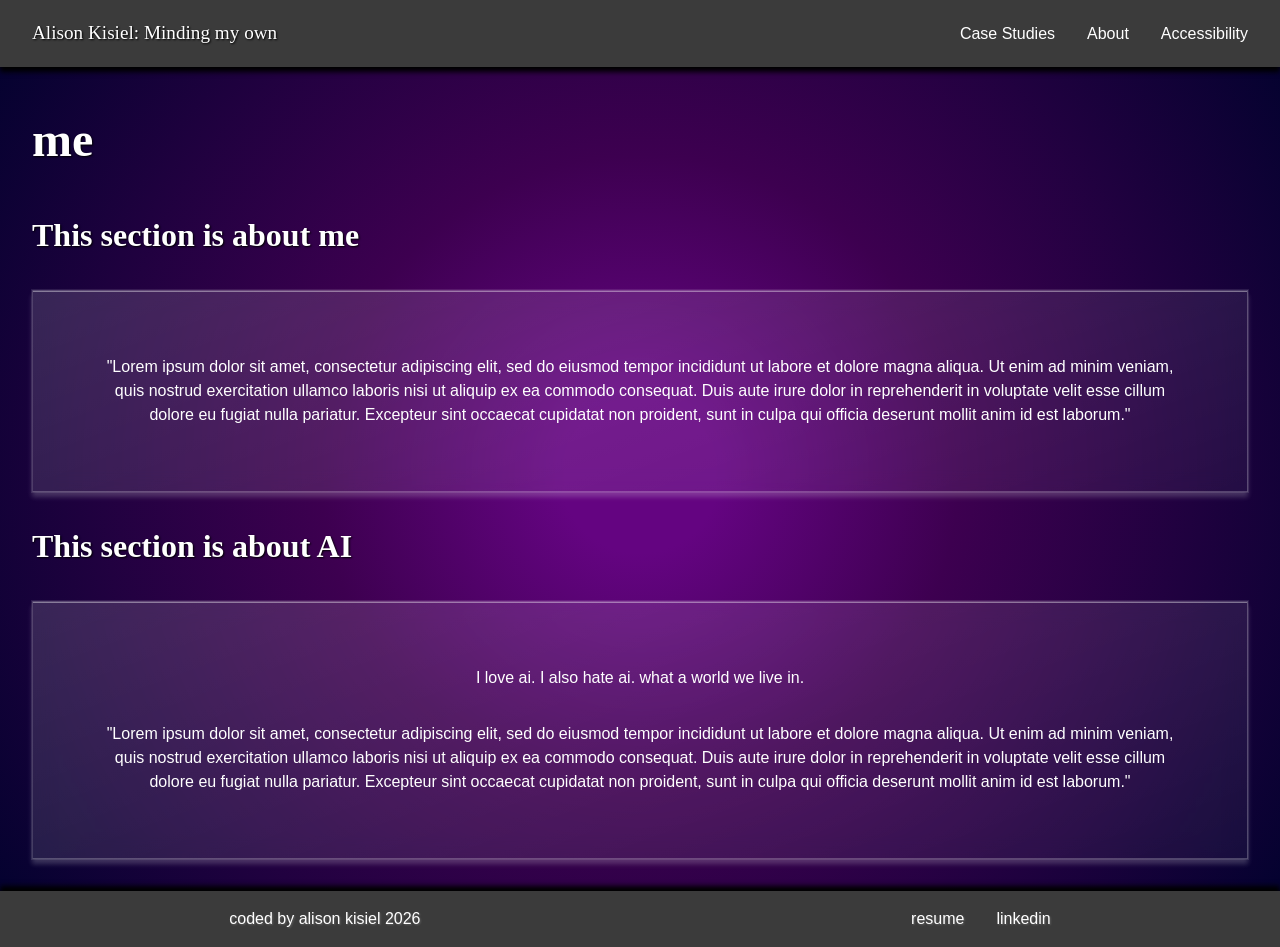
==== about.html @ dcfaf86c "sat 4/18/26 7:33 pm" ====
<!DOCTYPE html>
<html lang="en">
<head>
    <meta charset="UTF-8">
    <meta name="viewport" content="width=device-width, initial-scale=1.0">
    <link rel="stylesheet" href = "css/reset.css"/>
    <link rel="stylesheet" href="css/style.css"/>
    <link rel="stylesheet" href="css/large-style.css"/>    
    <title>About Page</title>
</head>
<body>
    <header>
        <a href="#main-content" tabindex="1" id="skip-to-content">Skip to main content</a>
        <div id="sticky-header">
            <!-- icon for top left of page -->
             <nav>
                <div id="home-button-wrapper">
                    <a href="index.html" id="home-button">Alison Kisiel: Minding my own</a>
                </div>
                <div>
                    <a href="case-studies.html">Case Studies</a>
                    <a href="about.html">About</a>
                    <a href="accessibility.html">Accessibility</a>
                </div>
             </nav>
        </div>
    </header>

    <main id="main-content">
        <h1>me</h1>
        <section id="about-intro-blurb" class="main-section" aria-labelledby="about-intro-blurb-header">
            <h2 id="about-intro-blurb-header">This section is about me</h2>
            <div class="section-sans-header glassy-block">
                <p>"Lorem ipsum dolor sit amet, consectetur adipiscing elit, sed do eiusmod tempor incididunt ut labore et dolore magna aliqua. Ut enim ad minim veniam, quis nostrud exercitation ullamco laboris nisi ut aliquip ex ea commodo consequat. Duis aute irure dolor in reprehenderit in voluptate velit esse cillum dolore eu fugiat nulla pariatur. Excepteur sint occaecat cupidatat non proident, sunt in culpa qui officia deserunt mollit anim id est laborum."</p>                
            </div>
        </section>

        <section id="about-ai-blurb" class="main-section" aria-labelledby="about-ai-blurb-header">
            <h2 id="about-ai-blurb-header">This section is about AI</h2>
            <div class="section-sans-header glassy-block">
                <p>I love ai. I also hate ai. what a world we live in.</p>
                <p>"Lorem ipsum dolor sit amet, consectetur adipiscing elit, sed do eiusmod tempor incididunt ut labore et dolore magna aliqua. Ut enim ad minim veniam, quis nostrud exercitation ullamco laboris nisi ut aliquip ex ea commodo consequat. Duis aute irure dolor in reprehenderit in voluptate velit esse cillum dolore eu fugiat nulla pariatur. Excepteur sint occaecat cupidatat non proident, sunt in culpa qui officia deserunt mollit anim id est laborum."</p>                
            </div>
        </section>
    </main>
    <footer>
        <p>coded by alison kisiel 2026</p>
        <div id="contact">
            <a href="documents/Alison_Kisiel_Product_Design_Resume.pdf" target="_blank">resume</a>
            <a href="https://www.linkedin.com/in/alison-kisiel-950259298/" target="_blank">linkedin</a>
        </div>
    </footer>
</body>
</html>
---- css/style.css ----
/* ~~~~~~~~~~~~~~~~~~~~~~~STYLING DEFAULTS~~~~~~~~~~~~~~~~~~~~~~~~~~~~ */
* {
    box-sizing: border-box;
}
:root {
    --page-margin: 2em;
    --format-gap: 2em;
    --page-purple: #3d0050;
    --page-blue: #00022d;
    --page-gray: #3b3b3b;
    --card-color: linear-gradient(160deg, rgba(255, 255, 255, 0.15) 0%, rgba(255,255,255, 0.05) 100%);
    --card-border: rgba(255, 255, 255, 0.2);
    --text-color: white;
    --text-shadow-color: black;
    --box-shadow-color: var(--card-border);
;
}

/* text and cross-section styling */
p, li, nav a, footer a, h3 {
    font-family: 'Segoe UI', Tahoma, Geneva, Verdana, sans-serif, sans-serif;
}
h1, h2 {
    font-family: Georgia, 'Times New Roman', Times, serif;
    text-shadow: 1px 1px 2px var(--text-shadow-color);

}
#home-button {
    font-family: Georgia, 'Times New Roman', Times, serif;
    font-size: 1.2em;
    text-shadow: 1px 1px 2px var(--text-shadow-color);
}
footer > * {
    text-shadow: 1px 1px 2px var(--box-shadow-color);
}
h1 {
    display: block;
    font-size: 3em;
    font-weight: bold;
    line-height: 1.2em;
    margin-top: 0.25em;
    margin-bottom: 0.25em;
    color: var(--text-color);
 }
 h2 {
    display: block;
    line-height: 1.75em;
    font-weight: bold;
    font-size: 2em;
    margin-top: 0.83em;
    margin-bottom: 0.83em;
    color: var(--text-color);

 }
 h3 {
    display: block;
    /* font-weight: bold; */
    /* font-size: 1.35em; */
    font-size: 1.75em;
    margin-top: 1em;
    margin-bottom: 1em;
    color: var(--text-color);

 }
p, nav a{
    display: block;
    line-height: 1.5em;
    margin-top: 1em;
    margin-bottom: 1em;
    color: var(--text-color);

}
ul {
    list-style: none;
    padding-left: 0;
}
li {
    position: relative;
    padding-left: 1.5em;

    display: block;
    line-height: 1.5em;
    margin-top: 0.5em;
    margin-bottom: 0.5em;
    color: var(--text-color);
}
li:before {
    content: "+";
    position: absolute;
    left: 0;



}


body {
    background: radial-gradient(circle at center, #640481 10%, var(--page-purple) 40%, var(--page-blue));
}

/* styling links */
a {
    color: var(--text-color);
    text-decoration: none;
}
a:hover {
    color: black;
}

#skip-to-content {
    display: block;
    position: absolute;
    top: -100px;
    text-align: center;
    background-color: white;
    color: black; 
    padding: 1em;  
    z-index: 100;

    transition-property: top;
    transition-duration: 0.2s;
}
#skip-to-content:focus {
    top:10px;
    left: 10px;
    border: 3px dashed red;

}


/* styling the main content */
main {
    margin: var(--page-margin);
    display: grid;
}

/* styling the hi im alison block */
#spacing-wrapper {
    display: flex;
    justify-content: center;
    align-content: center;
    
}

#name-header {
    aspect-ratio: 1;
    display: grid;
    align-content: center;
    justify-content: center;
    text-align: center;
    width: 50%;

}
#name-header p {
    font-size: 1em;

}



/* styling the cards to be glossy*/
.glassy-block {
    background: var(--card-color);
    border: 1px solid var(--card-border);
    backdrop-filter: blur(10px);

    box-shadow: 0 5px 5px var(--box-shadow-color),
    inset 0 1px 0 rgba(255, 255, 255, 0.4),
    0 0 0 1px rgba(255, 255, 255, 0.1);
}
.section-sans-header {
    padding: 3em 4em;
}

/* styling the cards inside the cards to be even glassier */
.explore-button {
    background-color:linear-gradient(
    160deg,
    rgba(255, 255, 255, 0.4) 0%, 
    rgba(255, 255, 255, 0.1) 100%
    );

    border: 1px solid var(--card-border);
    backdrop-filter: blur(15px);

    box-shadow: 0 5px 5px var(--box-shadow-color),
    inset 0 1px 0 rgba(255, 255, 255, 0.4),
    0 0 0 1px rgba(255, 255, 255, 0.1);
}

/*~~~~~~~~~~~~~~~~~~~~~~~~~STYLING MAIN PAGE~~~~~~~~~~~~~~~~~~~~ */
#main-page-h1 {
    font-size: 5em;
}



#my-work {
    display: grid;
}
#case-study-card-wrapper {
    display: grid;
    gap: 1em;
}

.case-study-card {
    display: grid;
    padding: 1.5em;
    justify-content: stretch;
    gap: 0.5em;
}

#case-study-card-text {
    /* padding: 0.75em 1em; */
    text-align: center;
    /* justify-self: center; */
}



/* making the image BIG */
.case-study-card img {
    display: block;
    width: 100%;
    height: auto;
}

.explore-button {
    padding: 0.75em 1em;
}

/* fix the h3 top margin for spacing */
.case-study-card > *{
    text-align: left;
}
/*                                     */

/*                          */

/* styling accesssibility card without header and the top blurb*/
.section-sans-header {
    display: grid;
    justify-items: center;
}
.section-sans-header p {    
    text-align: center;
}   



/* styling the footer */
footer {
    display: flex;
    justify-content: space-around;
    margin: var(--page-margin);
    gap: var(--format-gap);
    background-color: var(--page-gray);
    box-shadow: 0px -5px 5px black;
    margin: 0;
    
}
#contact {
    display: flex;
    align-items: center;
    gap: var(--format-gap);
}

@media (min-width: 700px) {
    
}


/* styling the particles */
#particle-up-container {
    position: fixed;
    top: 0;
    left: 0;
    width: 100%;
    height: 100%;
    z-index: 0;
    /* stops particles from expanding the screen */
    overflow: hidden;
    /* stops it from blocking clicks */
    pointer-events: none;
    
}
.particle {
    position: absolute;
    border-radius: 50%;
    background: rgba(194, 194, 194, 0.15);
    animation: float 10s infinite linear;
}

@keyframes float {
    0% {
        transform: translateY(0) rotate(0deg);
        opacity: 1;
    }
    100% {
        transform: translateY(-150vh) rotate(360deg);
        opacity: 0;
    }
}




/* ~~~~~~~~~~~~~~~~~~~~~~~~~~~STYLING THE ACCESSIBILITY PAGE~~~~~~~~~~~~~~~~~~~~~~~~~~~~~~~~~~ */



/* ~~~~~~~~~~~~~~~~~~~~~~~~~~~STYLING THE CASE STUDIES PAGE~~~~~~~~~~~~~~~~~~~~~~~~~~~~~~~~~~ */
#cs-case-study-card-wrapper {
    display: grid;
    gap: 2em;
}


/* ~~~~~~~~~~~~~~~~~~~~~~~~~~~STYLING THE ABOUT PAGE~~~~~~~~~~~~~~~~~~~~~~~~~~~~~~~~~~ */
---- css/large-style.css ----
@media (min-width: 700px) {

/* styling the header */


#sticky-header {
    position: sticky;
    z-index: 50;
    top: 0;
    transition: top 0.5s ease-in-out;
    background-color: var(--page-gray);
    box-shadow: 0px 5px 5px var(--text-shadow-color);
    
}


nav { 
    margin: 0 var(--page-margin);
    display: flex;
    justify-content: space-between;
    align-items: center;
    gap: var(--format-gap);
}
nav div {
    display: flex;
    justify-content: flex-end;
    gap: var(--format-gap);
}
nav div a {
    text-align: center;
}
}

@media (min-width: 1000px) {
    #case-study-card-wrapper {
    display: grid;
    grid-template-columns: auto auto;
    gap: 1em;
}
}
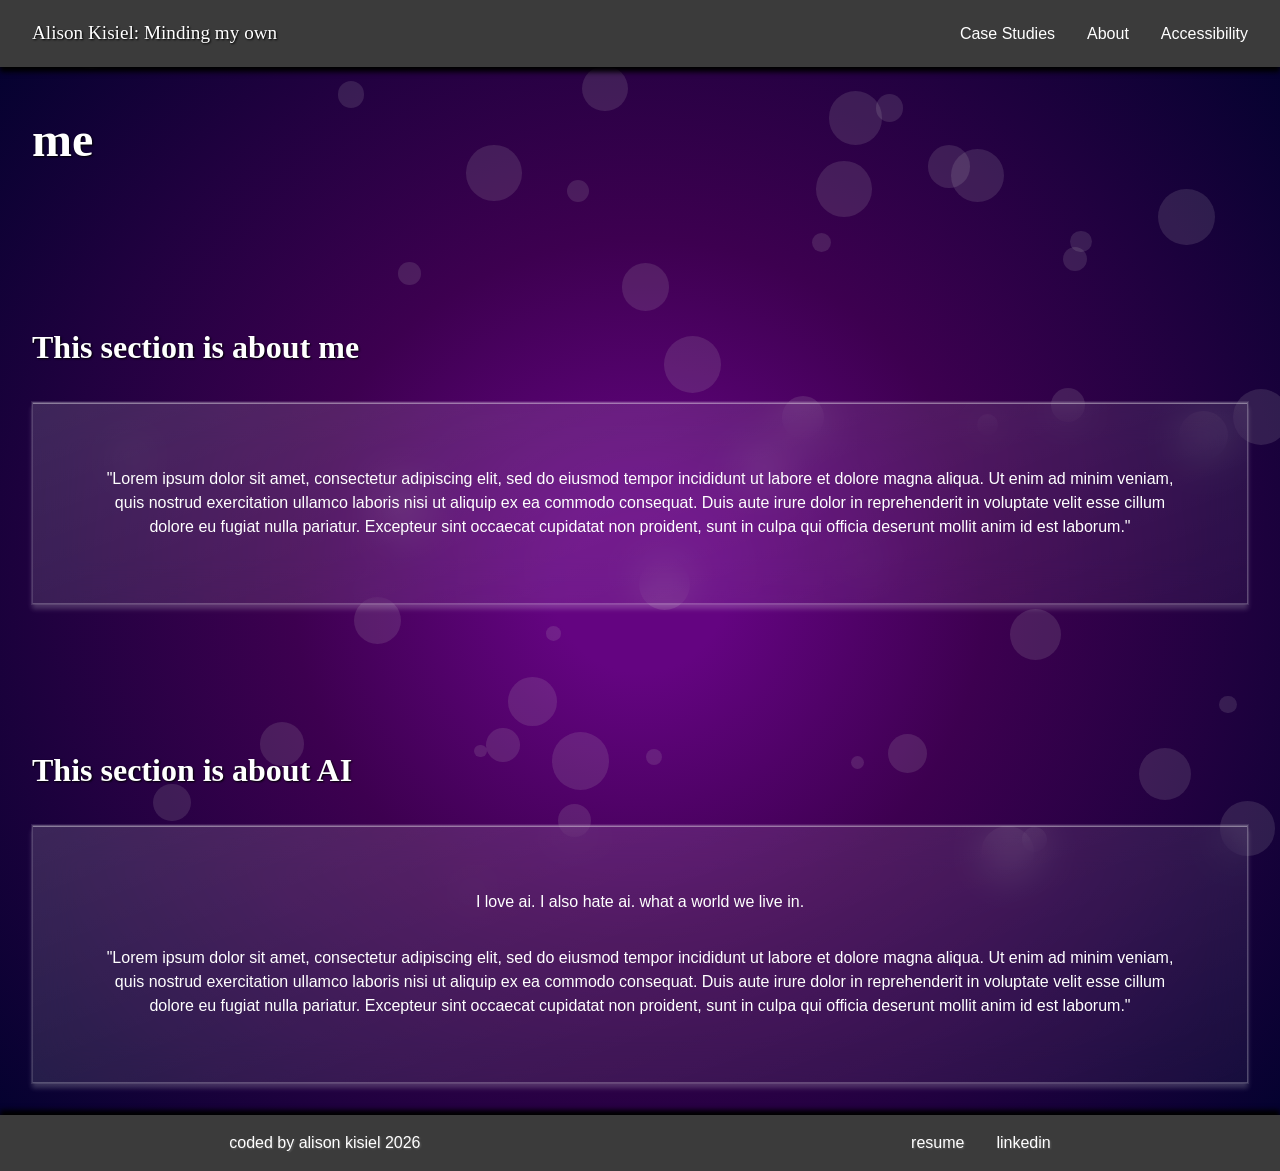
==== commit f14a3b2d: "sat 4/18/26 8:18pm" ====
--- a/about.html
+++ b/about.html
@@ -9,6 +9,7 @@
     <title>About Page</title>
 </head>
 <body>
+    <div id="particle-up-container" aria-hidden="true"></div>
     <header>
         <a href="#main-content" tabindex="1" id="skip-to-content">Skip to main content</a>
         <div id="sticky-header">
@@ -50,5 +51,6 @@
             <a href="https://www.linkedin.com/in/alison-kisiel-950259298/" target="_blank">linkedin</a>
         </div>
     </footer>
+    <script src="js/javascript.js"></script>
 </body>
 </html>
--- a/css/style.css
+++ b/css/style.css
@@ -88,9 +88,10 @@
     content: "+";
     position: absolute;
     left: 0;
-
-
-
+}
+
+a:focus-visible {
+border: 3px dashed red;
 }
 
 
@@ -123,7 +124,6 @@
 #skip-to-content:focus {
     top:10px;
     left: 10px;
-    border: 3px dashed red;
 
 }
 
@@ -132,6 +132,7 @@
 main {
     margin: var(--page-margin);
     display: grid;
+    gap: 7em;
 }
 
 /* styling the hi im alison block */
@@ -162,7 +163,7 @@
 .glassy-block {
     background: var(--card-color);
     border: 1px solid var(--card-border);
-    backdrop-filter: blur(10px);
+    backdrop-filter: blur(20px);
 
     box-shadow: 0 5px 5px var(--box-shadow-color),
     inset 0 1px 0 rgba(255, 255, 255, 0.4),
@@ -223,6 +224,11 @@
     display: block;
     width: 100%;
     height: auto;
+    padding: 3px;
+}
+.case-study-card a {
+    display: block;
+    outline-offset: 4px;
 }
 
 .explore-button {
@@ -315,5 +321,4 @@
     gap: 2em;
 }
 
-
 /* ~~~~~~~~~~~~~~~~~~~~~~~~~~~STYLING THE ABOUT PAGE~~~~~~~~~~~~~~~~~~~~~~~~~~~~~~~~~~ */
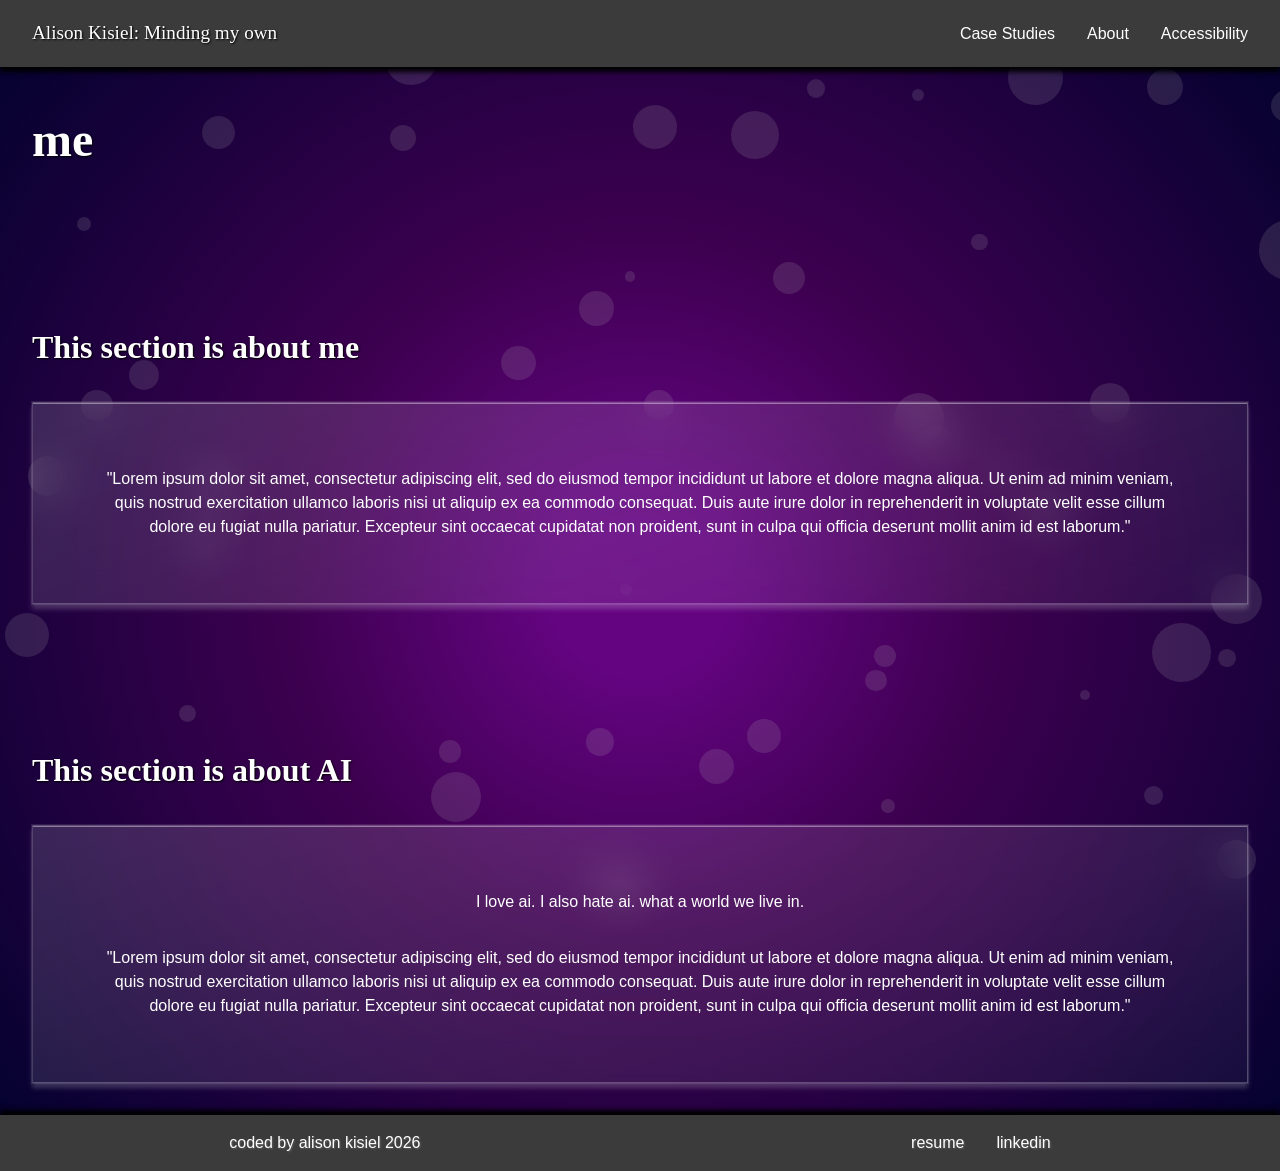
==== commit b7cc429b: "4/19/26 12:02 AM added hover states" ====
--- a/about.html
+++ b/about.html
@@ -16,12 +16,12 @@
             <!-- icon for top left of page -->
              <nav>
                 <div id="home-button-wrapper">
-                    <a href="index.html" id="home-button">Alison Kisiel: Minding my own</a>
+                    <a href="index.html" id="home-button" class="style-a">Alison Kisiel: Minding my own</a>
                 </div>
                 <div>
-                    <a href="case-studies.html">Case Studies</a>
-                    <a href="about.html">About</a>
-                    <a href="accessibility.html">Accessibility</a>
+                    <a href="case-studies.html" class="style-a">Case Studies</a>
+                    <a href="about.html" class="remove-hover style-a">About</a>
+                    <a href="accessibility.html" class="style-a">Accessibility</a>
                 </div>
              </nav>
         </div>
@@ -47,8 +47,8 @@
     <footer>
         <p>coded by alison kisiel 2026</p>
         <div id="contact">
-            <a href="documents/Alison_Kisiel_Product_Design_Resume.pdf" target="_blank">resume</a>
-            <a href="https://www.linkedin.com/in/alison-kisiel-950259298/" target="_blank">linkedin</a>
+            <a href="documents/Alison_Kisiel_Resume.pdf" target="_blank" class="style-a">resume</a>
+            <a href="https://www.linkedin.com/in/alison-kisiel-950259298/" target="_blank" class="style-a">linkedin</a>
         </div>
     </footer>
     <script src="js/javascript.js"></script>
--- a/css/style.css
+++ b/css/style.css
@@ -99,14 +99,36 @@
     background: radial-gradient(circle at center, #640481 10%, var(--page-purple) 40%, var(--page-blue));
 }
 
-/* styling links */
+/* styling nav links */
 a {
     color: var(--text-color);
     text-decoration: none;
-}
-a:hover {
-    color: black;
-}
+    position: relative;
+    z-index: 0;
+}
+.style-a:before{
+    content:"";
+    inset: -0.5em;
+    position: absolute;
+    pointer-events: none;
+    transition: opacity 0.2s ease;
+    opacity: 0;
+    z-index: -1;
+
+
+    background: var(--card-color);
+    border: 1px solid var(--card-border);
+    backdrop-filter: blur(20px);
+    box-shadow: 0 1px 1px var(--box-shadow-color),
+    inset 0 1px 0 rgba(255, 255, 255, 0.4),
+    0 0 0 1px rgba(255, 255, 255, 0.1);
+}
+.style-a:hover:before {
+    opacity: 1;
+}
+
+
+
 
 #skip-to-content {
     display: block;
@@ -128,6 +150,50 @@
 }
 
 
+
+/* styling the cards to be glossy*/
+.glassy-block {
+    background: var(--card-color);
+    border: 1px solid var(--card-border);
+    backdrop-filter: blur(20px);
+
+    box-shadow: 0 5px 5px var(--box-shadow-color),
+    inset 0 1px 0 rgba(255, 255, 255, 0.4),
+    0 0 0 1px rgba(255, 255, 255, 0.1);
+}
+
+.section-sans-header {
+    padding: 3em 4em;
+}
+
+/* styling the buttons inside the cards to be even glassier */
+.explore-button {
+    background:linear-gradient(
+    160deg,
+    rgba(43, 43, 43, 0.8) 0%, 
+    rgba(43, 43, 43, 0.4) 100%
+    );
+
+    border: 1px solid var(--card-border);
+    backdrop-filter: blur(15px);
+    transition: 0.1s box-shadow ease;
+
+    box-shadow: 0 5px 5px var(--box-shadow-color),
+    inset 0 1px 0 rgba(43, 43, 43, 0.4),
+    0 0 0 1px rgba(43, 43, 43, 0.1);
+    padding: 1em 1.33em;
+}
+.explore-button:hover {
+    box-shadow: 0 -2px 3px var(--box-shadow-color),
+    inset 1px 2px 5px 2px rgba(43, 43, 43, 0.4),
+    0 0 0 1px rgba(43, 43, 43, 0.1);
+}
+
+/*~~~~~~~~~~~~~~~~~~~~~~~~~STYLING MAIN PAGE~~~~~~~~~~~~~~~~~~~~ */
+#main-page-h1 {
+    font-size: 5em;
+}
+
 /* styling the main content */
 main {
     margin: var(--page-margin);
@@ -154,47 +220,7 @@
 }
 #name-header p {
     font-size: 1em;
-
-}
-
-
-
-/* styling the cards to be glossy*/
-.glassy-block {
-    background: var(--card-color);
-    border: 1px solid var(--card-border);
-    backdrop-filter: blur(20px);
-
-    box-shadow: 0 5px 5px var(--box-shadow-color),
-    inset 0 1px 0 rgba(255, 255, 255, 0.4),
-    0 0 0 1px rgba(255, 255, 255, 0.1);
-}
-.section-sans-header {
-    padding: 3em 4em;
-}
-
-/* styling the cards inside the cards to be even glassier */
-.explore-button {
-    background-color:linear-gradient(
-    160deg,
-    rgba(255, 255, 255, 0.4) 0%, 
-    rgba(255, 255, 255, 0.1) 100%
-    );
-
-    border: 1px solid var(--card-border);
-    backdrop-filter: blur(15px);
-
-    box-shadow: 0 5px 5px var(--box-shadow-color),
-    inset 0 1px 0 rgba(255, 255, 255, 0.4),
-    0 0 0 1px rgba(255, 255, 255, 0.1);
-}
-
-/*~~~~~~~~~~~~~~~~~~~~~~~~~STYLING MAIN PAGE~~~~~~~~~~~~~~~~~~~~ */
-#main-page-h1 {
-    font-size: 5em;
-}
-
-
+}
 
 #my-work {
     display: grid;
@@ -231,9 +257,7 @@
     outline-offset: 4px;
 }
 
-.explore-button {
-    padding: 0.75em 1em;
-}
+
 
 /* fix the h3 top margin for spacing */
 .case-study-card > *{
@@ -257,6 +281,7 @@
 /* styling the footer */
 footer {
     display: flex;
+    position: relative;
     justify-content: space-around;
     margin: var(--page-margin);
     gap: var(--format-gap);
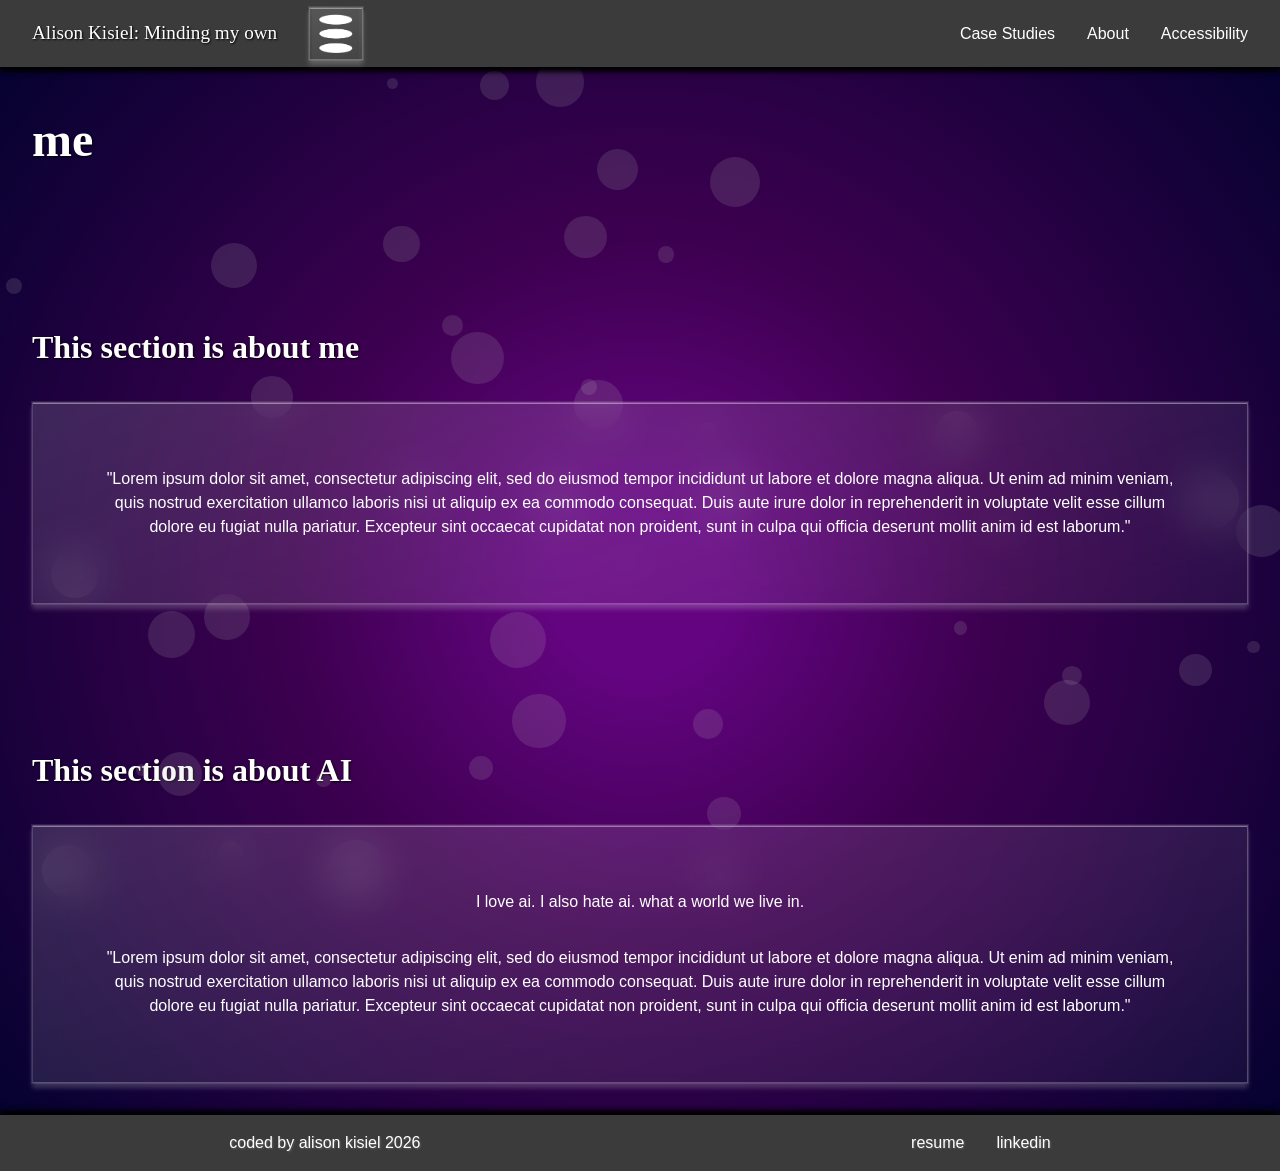
==== commit b33a808b: "added collapsabe banner" ====
--- a/about.html
+++ b/about.html
@@ -10,15 +10,16 @@
 </head>
 <body>
     <div id="particle-up-container" aria-hidden="true"></div>
+    <a href="#main-content" tabindex="1" id="skip-to-content">Skip to main content</a>
     <header>
-        <a href="#main-content" tabindex="1" id="skip-to-content">Skip to main content</a>
         <div id="sticky-header">
             <!-- icon for top left of page -->
              <nav>
                 <div id="home-button-wrapper">
                     <a href="index.html" id="home-button" class="style-a">Alison Kisiel: Minding my own</a>
+                    <button id="menu-toggle" class="glassy-block"></button>
                 </div>
-                <div>
+                <div id="menu-items">
                     <a href="case-studies.html" class="style-a">Case Studies</a>
                     <a href="about.html" class="remove-hover style-a">About</a>
                     <a href="accessibility.html" class="style-a">Accessibility</a>
--- a/css/style.css
+++ b/css/style.css
@@ -128,8 +128,6 @@
 }
 
 
-
-
 #skip-to-content {
     display: block;
     position: absolute;
@@ -188,6 +186,50 @@
     inset 1px 2px 5px 2px rgba(43, 43, 43, 0.4),
     0 0 0 1px rgba(43, 43, 43, 0.1);
 }
+
+
+
+/* styling the header (mobile-first)*/
+#sticky-header {
+    display: grid;
+    justify-content: stretch;
+    position: sticky;
+    z-index: 50;
+    top: 0;
+    transition: top 0.5s ease-in-out;
+    background-color: var(--page-gray);
+    box-shadow: 0px 5px 5px var(--text-shadow-color);
+}
+#home-button-wrapper {
+    display: flex;
+    align-items: center;
+    justify-content: space-between;
+
+}
+#menu-toggle {
+    background: var(--card-color), url("../images/three-lines.png");
+    background-size: 90%;
+    background-position: center;
+    transition: box-shadow 0.2s ease-in;
+    height: 4em;
+    width: 4em;
+}
+#menu-toggle:hover {
+    box-shadow: 0 -2px 3px var(--box-shadow-color),
+    inset 1px 2px 5px 2px rgba(255, 255, 255, 0.4),
+    0 0 0 1px rgba(255, 255, 255, 0.1);
+}
+.invisible {
+    display:none;
+}
+
+nav {
+    margin: 0 var(--page-margin);
+    display: grid;
+}
+
+
+
 
 /*~~~~~~~~~~~~~~~~~~~~~~~~~STYLING MAIN PAGE~~~~~~~~~~~~~~~~~~~~ */
 #main-page-h1 {
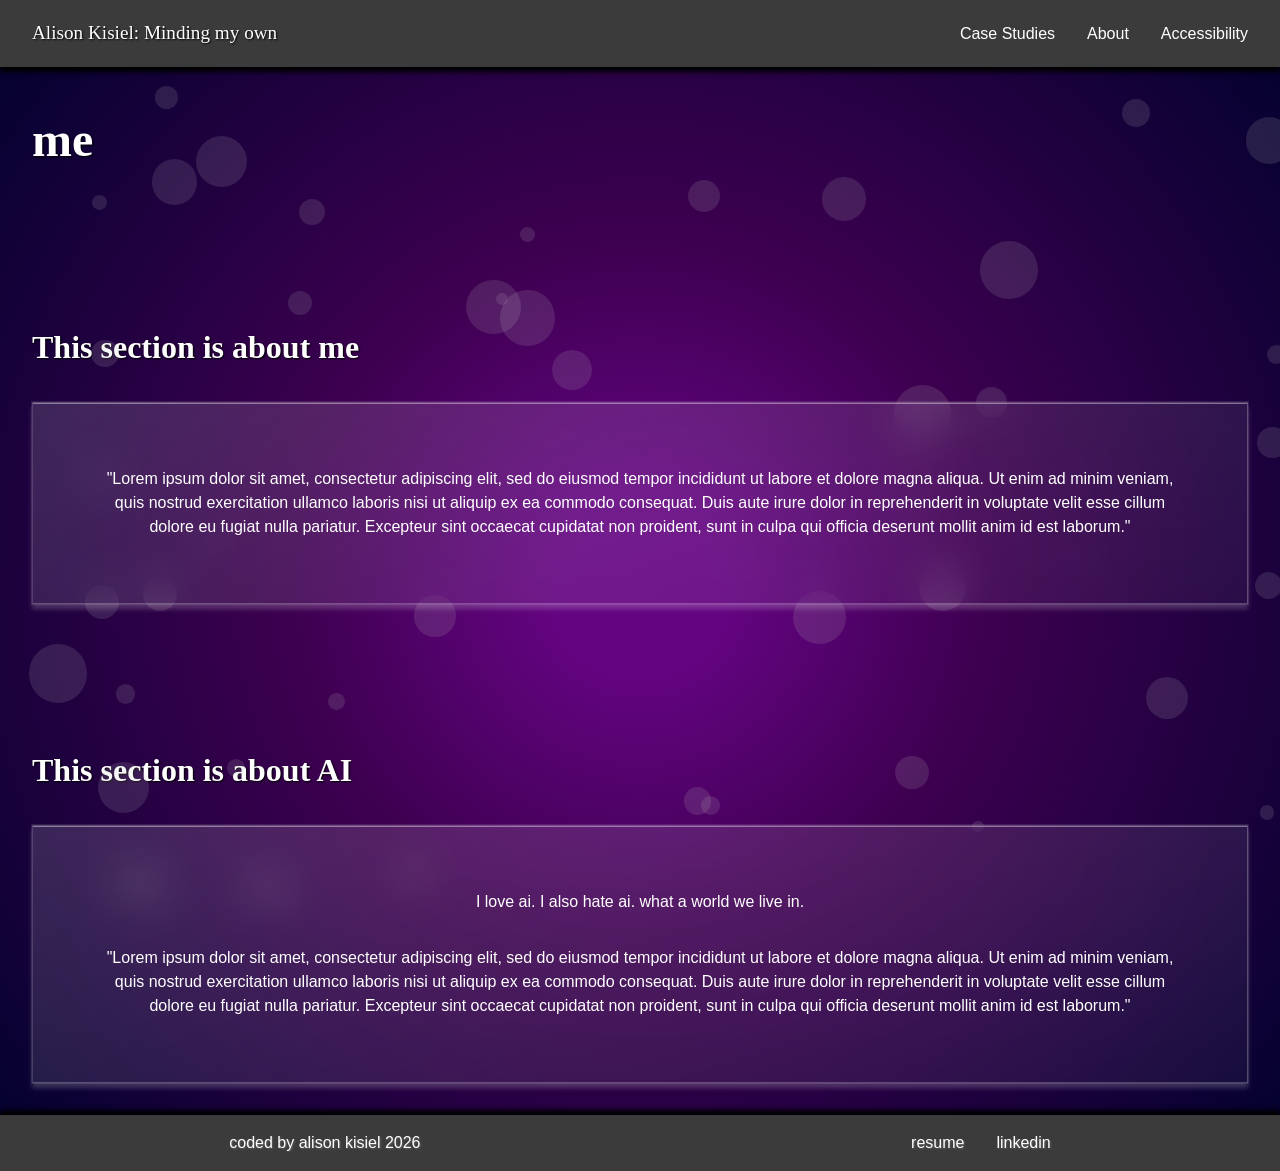
==== commit 6bb165f9: "4/19/26 5:39 PM we are almost done just gotta do spacing & clamp" ====
--- a/about.html
+++ b/about.html
@@ -19,7 +19,7 @@
                     <a href="index.html" id="home-button" class="style-a">Alison Kisiel: Minding my own</a>
                     <button id="menu-toggle" class="glassy-block"></button>
                 </div>
-                <div id="menu-items">
+                <div id="menu-items" class="invisible">
                     <a href="case-studies.html" class="style-a">Case Studies</a>
                     <a href="about.html" class="remove-hover style-a">About</a>
                     <a href="accessibility.html" class="style-a">Accessibility</a>
--- a/css/style.css
+++ b/css/style.css
@@ -210,6 +210,8 @@
     background: var(--card-color), url("../images/three-lines.png");
     background-size: 90%;
     background-position: center;
+    background-repeat: no-repeat;
+    
     transition: box-shadow 0.2s ease-in;
     height: 4em;
     width: 4em;
@@ -219,6 +221,7 @@
     inset 1px 2px 5px 2px rgba(255, 255, 255, 0.4),
     0 0 0 1px rgba(255, 255, 255, 0.1);
 }
+
 .invisible {
     display:none;
 }
@@ -296,8 +299,17 @@
 }
 .case-study-card a {
     display: block;
+    object-fit: cover;
+    align-content: center;
+    justify-content: center;
     outline-offset: 4px;
-}
+    transition: transform 0.2s ease;
+}
+
+.case-study-card a:hover img {
+    transform: scale(0.98);
+}
+
 
 
 
@@ -337,11 +349,6 @@
     align-items: center;
     gap: var(--format-gap);
 }
-
-@media (min-width: 700px) {
-    
-}
-
 
 /* styling the particles */
 #particle-up-container {
@@ -389,3 +396,16 @@
 }
 
 /* ~~~~~~~~~~~~~~~~~~~~~~~~~~~STYLING THE ABOUT PAGE~~~~~~~~~~~~~~~~~~~~~~~~~~~~~~~~~~ */
+
+
+
+
+@media (prefers-reduced-motion: reduce) {
+    *, *:before, *:hover {
+        transition: none !important;
+    }
+    .particle {
+        animation: none;
+    }
+
+}
--- a/css/large-style.css
+++ b/css/large-style.css
@@ -1,8 +1,6 @@
 @media (min-width: 700px) {
 
 /* styling the header */
-
-
 #sticky-header {
     position: sticky;
     z-index: 50;
@@ -10,7 +8,12 @@
     transition: top 0.5s ease-in-out;
     background-color: var(--page-gray);
     box-shadow: 0px 5px 5px var(--text-shadow-color);
-    
+}
+#menu-toggle {
+    display: none;
+}
+#menu-items {
+    display: flex;
 }
 
 
@@ -31,6 +34,10 @@
 }
 }
 
+
+
+
+
 @media (min-width: 1000px) {
     #case-study-card-wrapper {
     display: grid;
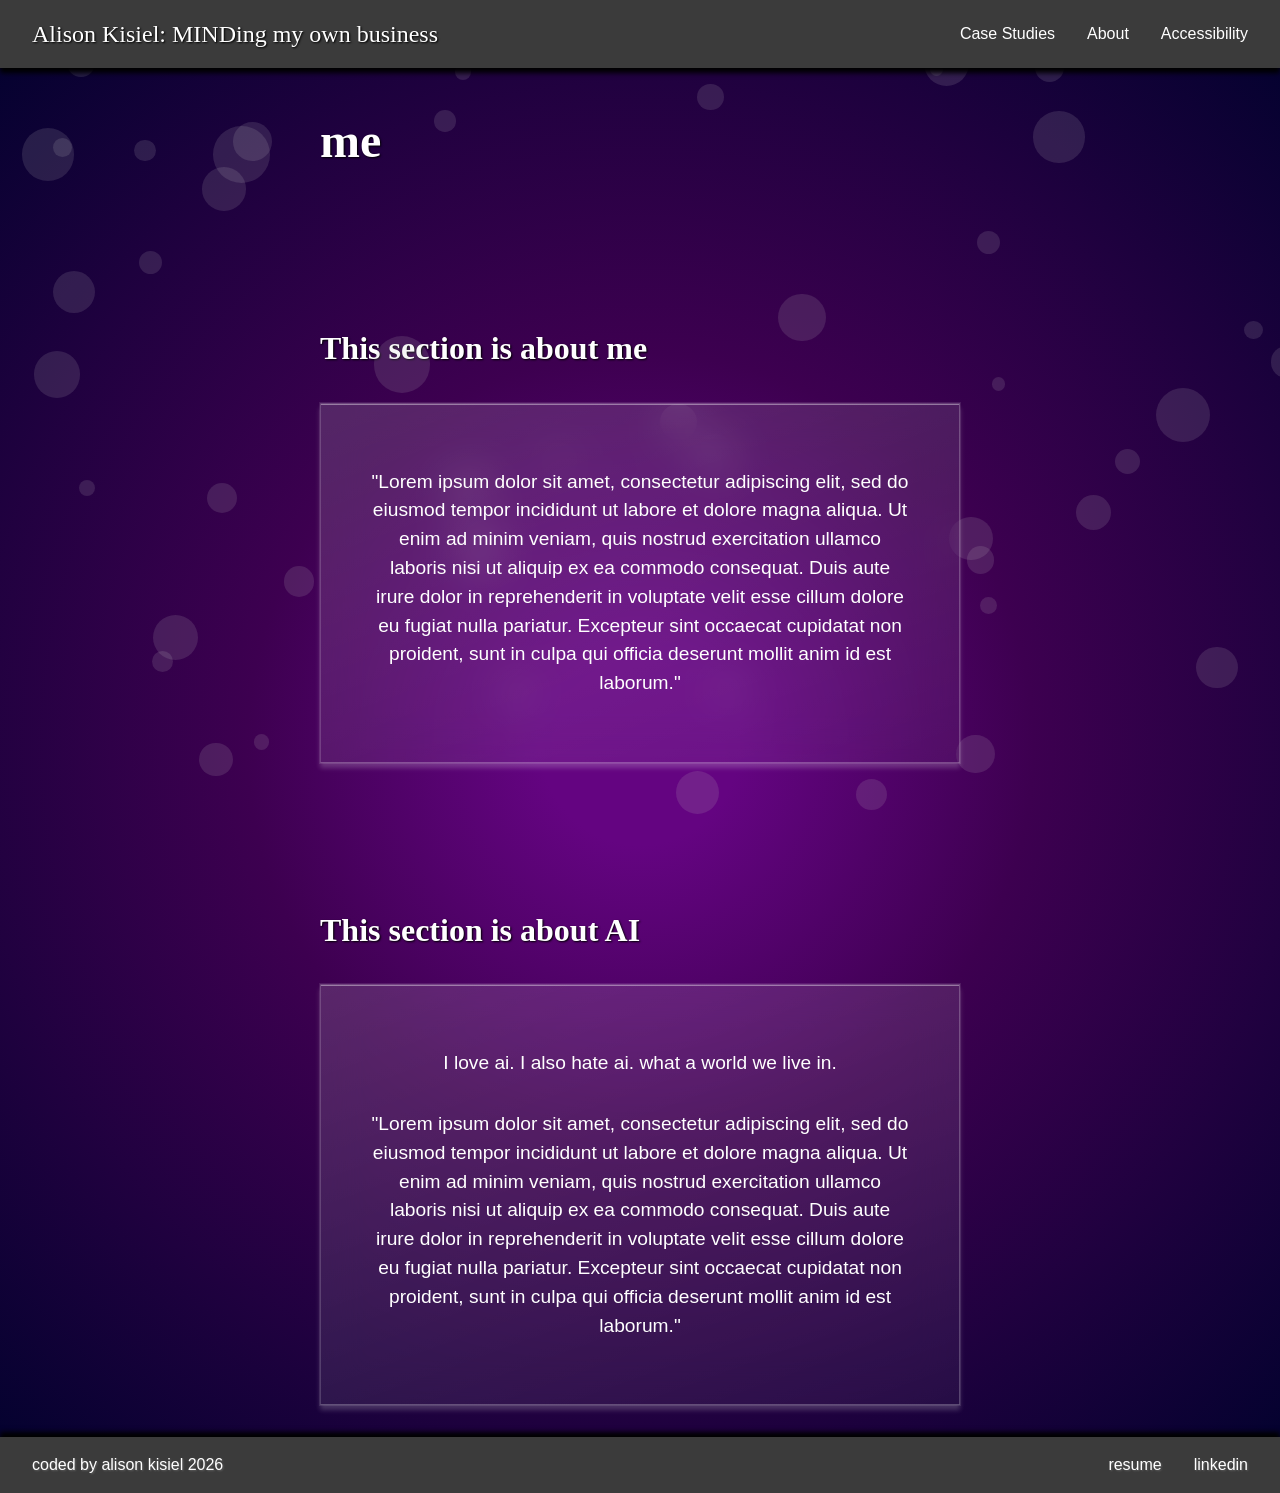
==== commit 37c7350c: "almost done just need to replace images and add few more text boxes" ====
--- a/about.html
+++ b/about.html
@@ -5,7 +5,8 @@
     <meta name="viewport" content="width=device-width, initial-scale=1.0">
     <link rel="stylesheet" href = "css/reset.css"/>
     <link rel="stylesheet" href="css/style.css"/>
-    <link rel="stylesheet" href="css/large-style.css"/>    
+    <link rel="stylesheet" href="css/large-style.css"/>   
+    <script src="https://ajax.googleapis.com/ajax/libs/jquery/3.7.1/jquery.min.js"></script>
     <title>About Page</title>
 </head>
 <body>
@@ -16,10 +17,10 @@
             <!-- icon for top left of page -->
              <nav>
                 <div id="home-button-wrapper">
-                    <a href="index.html" id="home-button" class="style-a">Alison Kisiel: Minding my own</a>
-                    <button id="menu-toggle" class="glassy-block"></button>
+                    <a href="index.html" id="home-button" class="style-a">Alison Kisiel: MINDing my own business</a>
+                    <button id="menu-toggle" aria-expanded="false" class="glassy-block"></button>
                 </div>
-                <div id="menu-items" class="invisible">
+                <div id="menu-items">
                     <a href="case-studies.html" class="style-a">Case Studies</a>
                     <a href="about.html" class="remove-hover style-a">About</a>
                     <a href="accessibility.html" class="style-a">Accessibility</a>
@@ -46,10 +47,12 @@
         </section>
     </main>
     <footer>
-        <p>coded by alison kisiel 2026</p>
-        <div id="contact">
-            <a href="documents/Alison_Kisiel_Resume.pdf" target="_blank" class="style-a">resume</a>
-            <a href="https://www.linkedin.com/in/alison-kisiel-950259298/" target="_blank" class="style-a">linkedin</a>
+        <div id="footer-wrapper">
+            <p>coded by alison kisiel 2026</p>
+            <div id="contact">
+                <a href="documents/Alison_Kisiel_Resume.pdf" target="_blank" class="style-a">resume</a>
+                <a href="https://www.linkedin.com/in/alison-kisiel-950259298/" target="_blank" class="style-a">linkedin</a>
+            </div>
         </div>
     </footer>
     <script src="js/javascript.js"></script>
--- a/css/style.css
+++ b/css/style.css
@@ -3,8 +3,8 @@
     box-sizing: border-box;
 }
 :root {
-    --page-margin: 2em;
-    --format-gap: 2em;
+    --page-margin: clamp(1rem, 5vw, 2rem);
+    --format-gap: 2rem;
     --page-purple: #3d0050;
     --page-blue: #00022d;
     --page-gray: #3b3b3b;
@@ -27,7 +27,7 @@
 }
 #home-button {
     font-family: Georgia, 'Times New Roman', Times, serif;
-    font-size: 1.2em;
+    font-size: clamp(1rem, 2vw, 1.5rem);
     text-shadow: 1px 1px 2px var(--text-shadow-color);
 }
 footer > * {
@@ -35,7 +35,7 @@
 }
 h1 {
     display: block;
-    font-size: 3em;
+    font-size: clamp(1rem, 5vw, 3rem);
     font-weight: bold;
     line-height: 1.2em;
     margin-top: 0.25em;
@@ -46,7 +46,7 @@
     display: block;
     line-height: 1.75em;
     font-weight: bold;
-    font-size: 2em;
+    font-size: clamp(0.8rem, 5vw, 2rem);
     margin-top: 0.83em;
     margin-bottom: 0.83em;
     color: var(--text-color);
@@ -55,21 +55,24 @@
  h3 {
     display: block;
     /* font-weight: bold; */
-    /* font-size: 1.35em; */
-    font-size: 1.75em;
+    font-size: clamp(0.75rem, 5vw, 1.75rem);
     margin-top: 1em;
     margin-bottom: 1em;
     color: var(--text-color);
 
  }
-p, nav a{
+p, nav a, li{
     display: block;
     line-height: 1.5em;
-    margin-top: 1em;
-    margin-bottom: 1em;
-    color: var(--text-color);
-
-}
+    font-size: clamp(0.5rem, 5vw, 1.2rem);
+    margin-top: 1rem;
+    margin-bottom: 1rem;
+    color: var(--text-color);
+}
+nav a, footer a, footer p {
+    font-size: clamp(0.5rem, 2vw, 1rem);
+}
+
 ul {
     list-style: none;
     padding-left: 0;
@@ -135,7 +138,7 @@
     text-align: center;
     background-color: white;
     color: black; 
-    padding: 1em;  
+    padding: clamp(0.2em, 5vw, 1em);  
     z-index: 100;
 
     transition-property: top;
@@ -161,7 +164,8 @@
 }
 
 .section-sans-header {
-    padding: 3em 4em;
+    padding: clamp(0.25em, 5vw, 3em) clamp(0.33em, 5vw, 3em);
+    /* padding: 3em 4em; */
 }
 
 /* styling the buttons inside the cards to be even glassier */
@@ -174,17 +178,22 @@
 
     border: 1px solid var(--card-border);
     backdrop-filter: blur(15px);
-    transition: 0.1s box-shadow ease;
+    transition: 0.1s box-shadow ease, backdrop-filter 0.5s ease;
+
 
     box-shadow: 0 5px 5px var(--box-shadow-color),
     inset 0 1px 0 rgba(43, 43, 43, 0.4),
     0 0 0 1px rgba(43, 43, 43, 0.1);
-    padding: 1em 1.33em;
+    padding: clamp(0.2em, 5vw, 1em) clamp(0.3em, 5vw, 1.33em);
+    margin: var(--page-margin);
 }
 .explore-button:hover {
     box-shadow: 0 -2px 3px var(--box-shadow-color),
     inset 1px 2px 5px 2px rgba(43, 43, 43, 0.4),
     0 0 0 1px rgba(43, 43, 43, 0.1);
+
+    backdrop-filter: blur(0px);
+
 }
 
 
@@ -213,8 +222,8 @@
     background-repeat: no-repeat;
     
     transition: box-shadow 0.2s ease-in;
-    height: 4em;
-    width: 4em;
+    height: 3rem;
+    width: 3rem;
 }
 #menu-toggle:hover {
     box-shadow: 0 -2px 3px var(--box-shadow-color),
@@ -222,10 +231,6 @@
     0 0 0 1px rgba(255, 255, 255, 0.1);
 }
 
-.invisible {
-    display:none;
-}
-
 nav {
     margin: 0 var(--page-margin);
     display: grid;
@@ -236,7 +241,7 @@
 
 /*~~~~~~~~~~~~~~~~~~~~~~~~~STYLING MAIN PAGE~~~~~~~~~~~~~~~~~~~~ */
 #main-page-h1 {
-    font-size: 5em;
+    font-size: clamp(1rem, 10vw, 5rem);
 }
 
 /* styling the main content */
@@ -251,35 +256,37 @@
     display: flex;
     justify-content: center;
     align-content: center;
+    padding: clamp(0.25em, 5vw, 3em) clamp(0.33em, 5vw, 3em);
+
+}
+
+#name-header {
+    /* aspect-ratio: 1; */
+    display: grid;
+    align-content: center;
+    justify-items: center;
+    text-align: center;
+    /* width: 50%; */
+}
+#name-header{
+    margin: var(--page-margin);
     
 }
 
-#name-header {
-    aspect-ratio: 1;
-    display: grid;
-    align-content: center;
-    justify-content: center;
-    text-align: center;
-    width: 50%;
-
-}
-#name-header p {
-    font-size: 1em;
-}
 
 #my-work {
     display: grid;
 }
 #case-study-card-wrapper {
     display: grid;
+    gap: 3em;
+}
+
+.case-study-card {
+    display: grid;
+    /* padding: 1em; */
+    justify-content: stretch;
     gap: 1em;
-}
-
-.case-study-card {
-    display: grid;
-    padding: 1.5em;
-    justify-content: stretch;
-    gap: 0.5em;
 }
 
 #case-study-card-text {
@@ -296,6 +303,7 @@
     width: 100%;
     height: auto;
     padding: 3px;
+    transition: transform 0.2s ease;
 }
 .case-study-card a {
     display: block;
@@ -303,16 +311,22 @@
     align-content: center;
     justify-content: center;
     outline-offset: 4px;
-    transition: transform 0.2s ease;
 }
 
 .case-study-card a:hover img {
-    transform: scale(0.98);
-}
-
-
-
-
+    transform: scale(0.95);
+    outline-offset: 10px;
+
+    border: 10px solid rgba(255, 255, 255, 0.5);
+    box-shadow: 0 5px 5px var(--box-shadow-color),
+    inset 0 1px 0 rgba(255, 255, 255, 0.4),
+    0 0 0 1px rgba(255, 255, 255, 0.1);
+
+}
+
+figure a {
+    display: block;
+}
 /* fix the h3 top margin for spacing */
 .case-study-card > *{
     text-align: left;
@@ -325,6 +339,7 @@
 .section-sans-header {
     display: grid;
     justify-items: center;
+    
 }
 .section-sans-header p {    
     text-align: center;
@@ -334,16 +349,18 @@
 
 /* styling the footer */
 footer {
-    display: flex;
     position: relative;
-    justify-content: space-around;
-    margin: var(--page-margin);
-    gap: var(--format-gap);
     background-color: var(--page-gray);
     box-shadow: 0px -5px 5px black;
-    margin: 0;
-    
-}
+}
+#footer-wrapper {
+    display: flex;
+    justify-content: space-between;
+    margin: 0 var(--page-margin);
+    gap: 0 var(--format-gap);
+    margin-bottom: 0;
+}
+
 #contact {
     display: flex;
     align-items: center;
@@ -355,8 +372,8 @@
     position: fixed;
     top: 0;
     left: 0;
-    width: 100%;
-    height: 100%;
+    width: 100vw;
+    height: 100vh;
     z-index: 0;
     /* stops particles from expanding the screen */
     overflow: hidden;
@@ -408,4 +425,4 @@
         animation: none;
     }
 
-}+}
--- a/css/large-style.css
+++ b/css/large-style.css
@@ -1,4 +1,9 @@
 @media (min-width: 700px) {
+:root {
+    --page-margin: 2rem clamp(2rem, 25vw, 33% );
+
+}
+
 
 /* styling the header */
 #sticky-header {
@@ -8,6 +13,10 @@
     transition: top 0.5s ease-in-out;
     background-color: var(--page-gray);
     box-shadow: 0px 5px 5px var(--text-shadow-color);
+    /* margin: 2em; */
+}
+nav {
+    margin: 2rem;
 }
 #menu-toggle {
     display: none;
@@ -18,7 +27,7 @@
 
 
 nav { 
-    margin: 0 var(--page-margin);
+    margin: 0 2rem;
     display: flex;
     justify-content: space-between;
     align-items: center;
@@ -42,6 +51,6 @@
     #case-study-card-wrapper {
     display: grid;
     grid-template-columns: auto auto;
-    gap: 1em;
-}
+    gap: 3rem;
+    }
 }
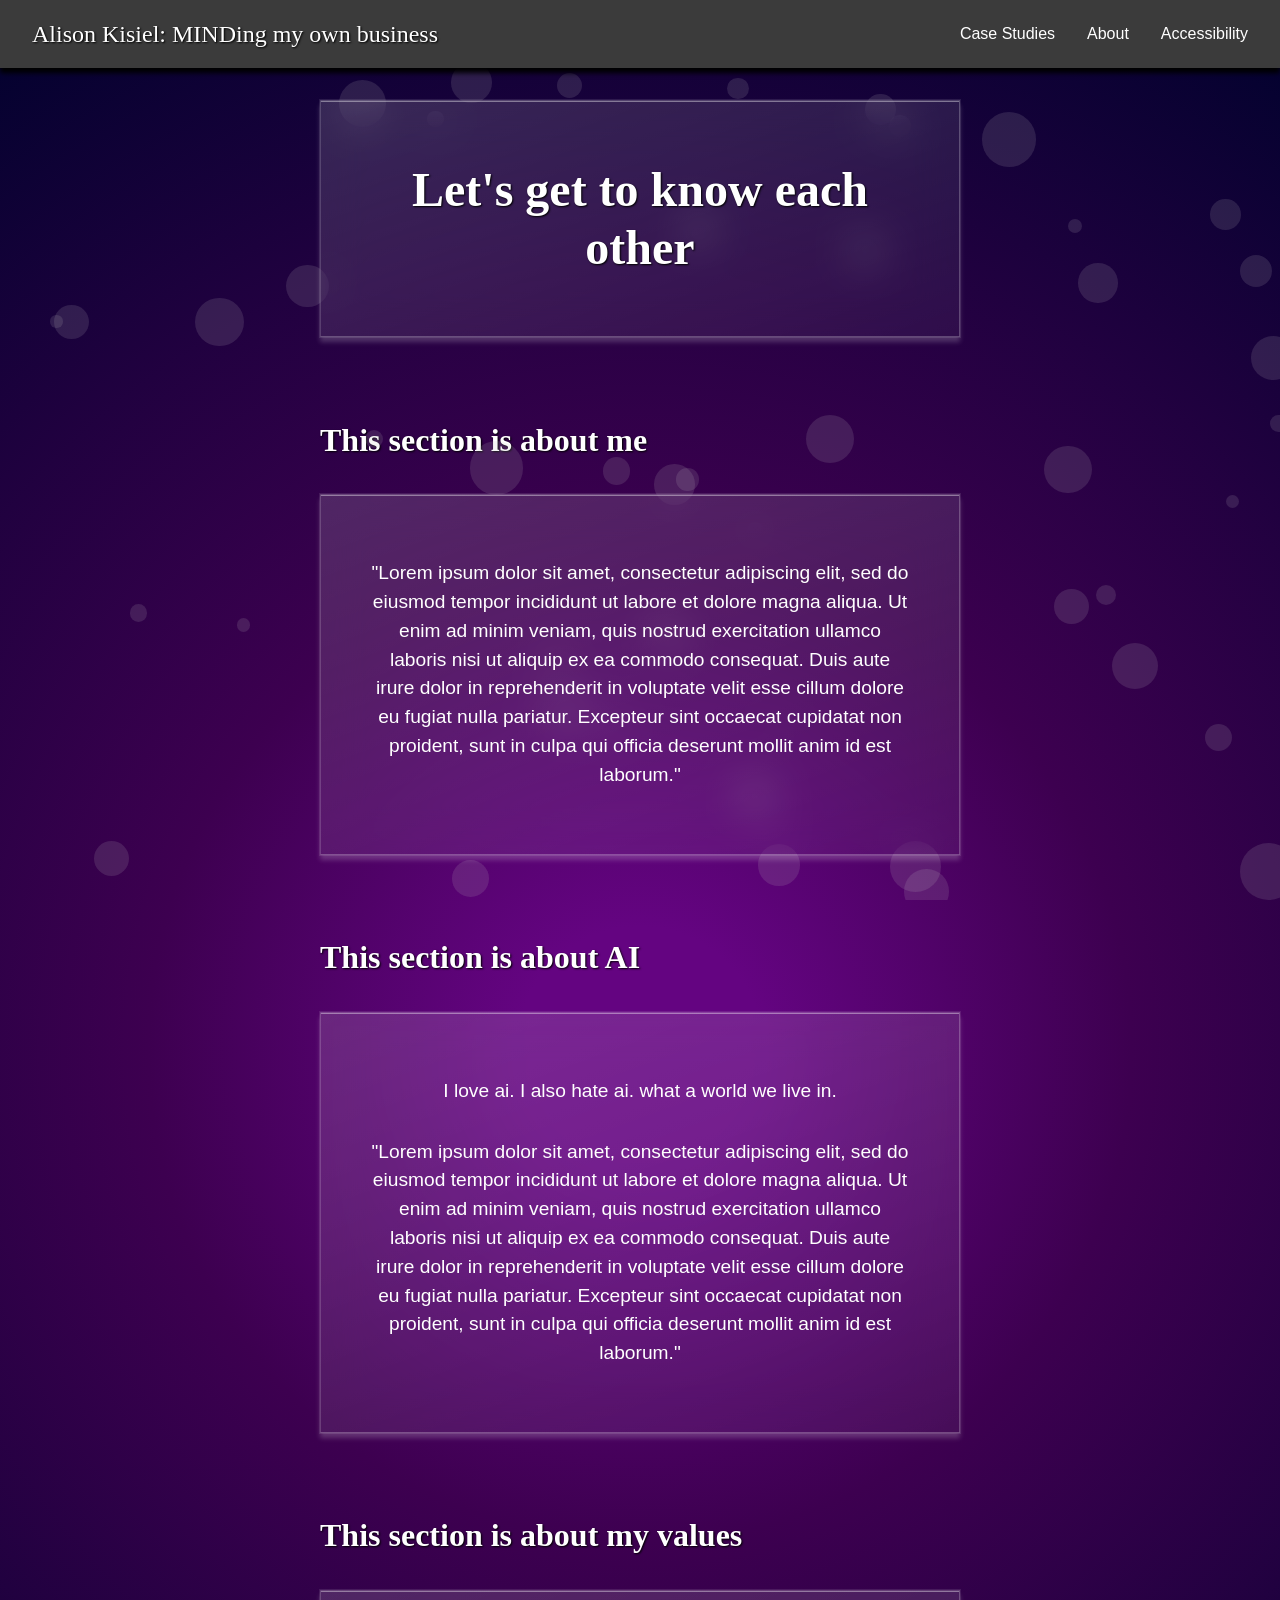
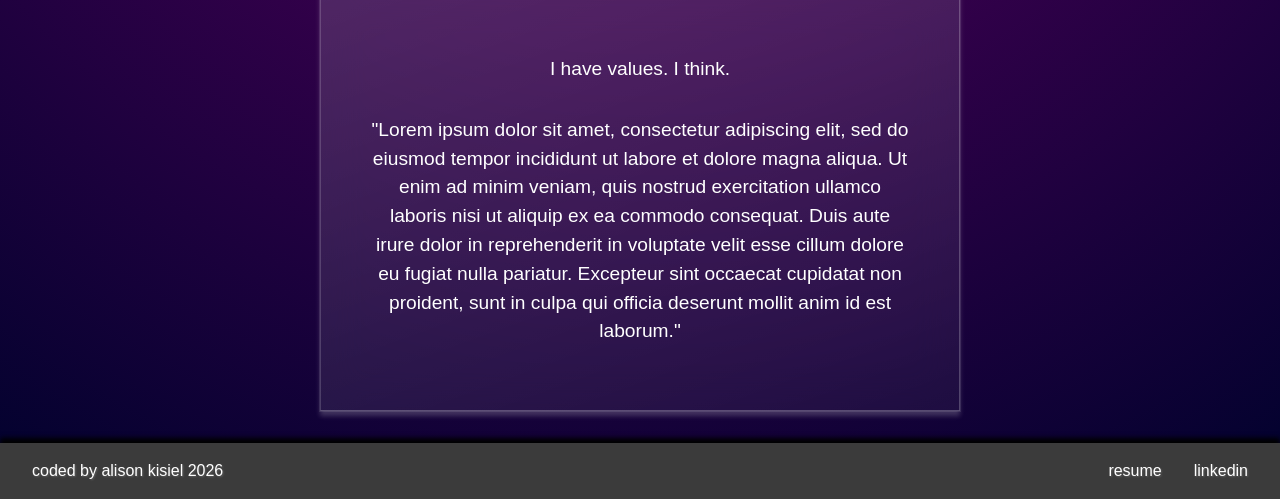
==== commit 619b5bf6: "finished with the code, cleaned up page semantic content" ====
--- a/about.html
+++ b/about.html
@@ -12,8 +12,7 @@
 <body>
     <div id="particle-up-container" aria-hidden="true"></div>
     <a href="#main-content" tabindex="1" id="skip-to-content">Skip to main content</a>
-    <header>
-        <div id="sticky-header">
+    <header id="sticky-header">
             <!-- icon for top left of page -->
              <nav>
                 <div id="home-button-wrapper">
@@ -26,11 +25,12 @@
                     <a href="accessibility.html" class="style-a">Accessibility</a>
                 </div>
              </nav>
-        </div>
     </header>
 
     <main id="main-content">
-        <h1>me</h1>
+        <div id="spacing-wrapper" class="glassy-block">
+            <h1>Let's get to know each other</h1>
+        </div>
         <section id="about-intro-blurb" class="main-section" aria-labelledby="about-intro-blurb-header">
             <h2 id="about-intro-blurb-header">This section is about me</h2>
             <div class="section-sans-header glassy-block">
@@ -42,6 +42,14 @@
             <h2 id="about-ai-blurb-header">This section is about AI</h2>
             <div class="section-sans-header glassy-block">
                 <p>I love ai. I also hate ai. what a world we live in.</p>
+                <p>"Lorem ipsum dolor sit amet, consectetur adipiscing elit, sed do eiusmod tempor incididunt ut labore et dolore magna aliqua. Ut enim ad minim veniam, quis nostrud exercitation ullamco laboris nisi ut aliquip ex ea commodo consequat. Duis aute irure dolor in reprehenderit in voluptate velit esse cillum dolore eu fugiat nulla pariatur. Excepteur sint occaecat cupidatat non proident, sunt in culpa qui officia deserunt mollit anim id est laborum."</p>                
+            </div>
+        </section>
+
+        <section id="about-values-blurb" class="main-section" aria-labelledby="about-values-blurb-header">
+            <h2 id="about-values-blurb-header">This section is about my values</h2>
+            <div class="section-sans-header glassy-block">
+                <p>I have values. I think.</p>
                 <p>"Lorem ipsum dolor sit amet, consectetur adipiscing elit, sed do eiusmod tempor incididunt ut labore et dolore magna aliqua. Ut enim ad minim veniam, quis nostrud exercitation ullamco laboris nisi ut aliquip ex ea commodo consequat. Duis aute irure dolor in reprehenderit in voluptate velit esse cillum dolore eu fugiat nulla pariatur. Excepteur sint occaecat cupidatat non proident, sunt in culpa qui officia deserunt mollit anim id est laborum."</p>                
             </div>
         </section>
--- a/css/style.css
+++ b/css/style.css
@@ -248,7 +248,7 @@
 main {
     margin: var(--page-margin);
     display: grid;
-    gap: 7em;
+    gap: 3em;
 }
 
 /* styling the hi im alison block */
@@ -256,6 +256,7 @@
     display: flex;
     justify-content: center;
     align-content: center;
+    text-align: center;
     padding: clamp(0.25em, 5vw, 3em) clamp(0.33em, 5vw, 3em);
 
 }
@@ -278,19 +279,22 @@
     display: grid;
 }
 #case-study-card-wrapper {
+    width: 100%;
     display: grid;
     gap: 3em;
 }
 
 .case-study-card {
     display: grid;
+    width: 100%;
     /* padding: 1em; */
     justify-content: stretch;
+    align-content: baseline;
     gap: 1em;
 }
 
 #case-study-card-text {
-    /* padding: 0.75em 1em; */
+    padding: clamp(0.5em, 2vw, 0.8em);
     text-align: center;
     /* justify-self: center; */
 }
@@ -304,13 +308,21 @@
     height: auto;
     padding: 3px;
     transition: transform 0.2s ease;
+    border: solid 2px var(--card-border);
+    
+
 }
 .case-study-card a {
     display: block;
-    object-fit: cover;
+    width: 100%;
+    /* object-fit: cover; */
     align-content: center;
     justify-content: center;
     outline-offset: 4px;
+}
+.case-study-card figure {
+    display:block;
+    width: 100%;
 }
 
 .case-study-card a:hover img {
@@ -324,9 +336,6 @@
 
 }
 
-figure a {
-    display: block;
-}
 /* fix the h3 top margin for spacing */
 .case-study-card > *{
     text-align: left;
@@ -398,8 +407,10 @@
         opacity: 0;
     }
 }
-
-
+/*~~~~~~~~~~~~~~~~~~~~~~~~STYLING SPECIAL MAIN GAP~~~~~~~~~~~~~~~~~~*/
+#main-page #main-content {
+    gap: 7em;
+}
 
 
 /* ~~~~~~~~~~~~~~~~~~~~~~~~~~~STYLING THE ACCESSIBILITY PAGE~~~~~~~~~~~~~~~~~~~~~~~~~~~~~~~~~~ */
@@ -411,6 +422,15 @@
     display: grid;
     gap: 2em;
 }
+.case-study-card h2 {
+    font-family: 'Segoe UI', Tahoma, Geneva, Verdana, sans-serif, sans-serif;
+    display: block;
+    font-size: clamp(0.5rem, 3vw, 2rem);
+    margin-top: 1em;
+    margin-bottom: 1em;
+    text-shadow: none;
+} 
+
 
 /* ~~~~~~~~~~~~~~~~~~~~~~~~~~~STYLING THE ABOUT PAGE~~~~~~~~~~~~~~~~~~~~~~~~~~~~~~~~~~ */
 
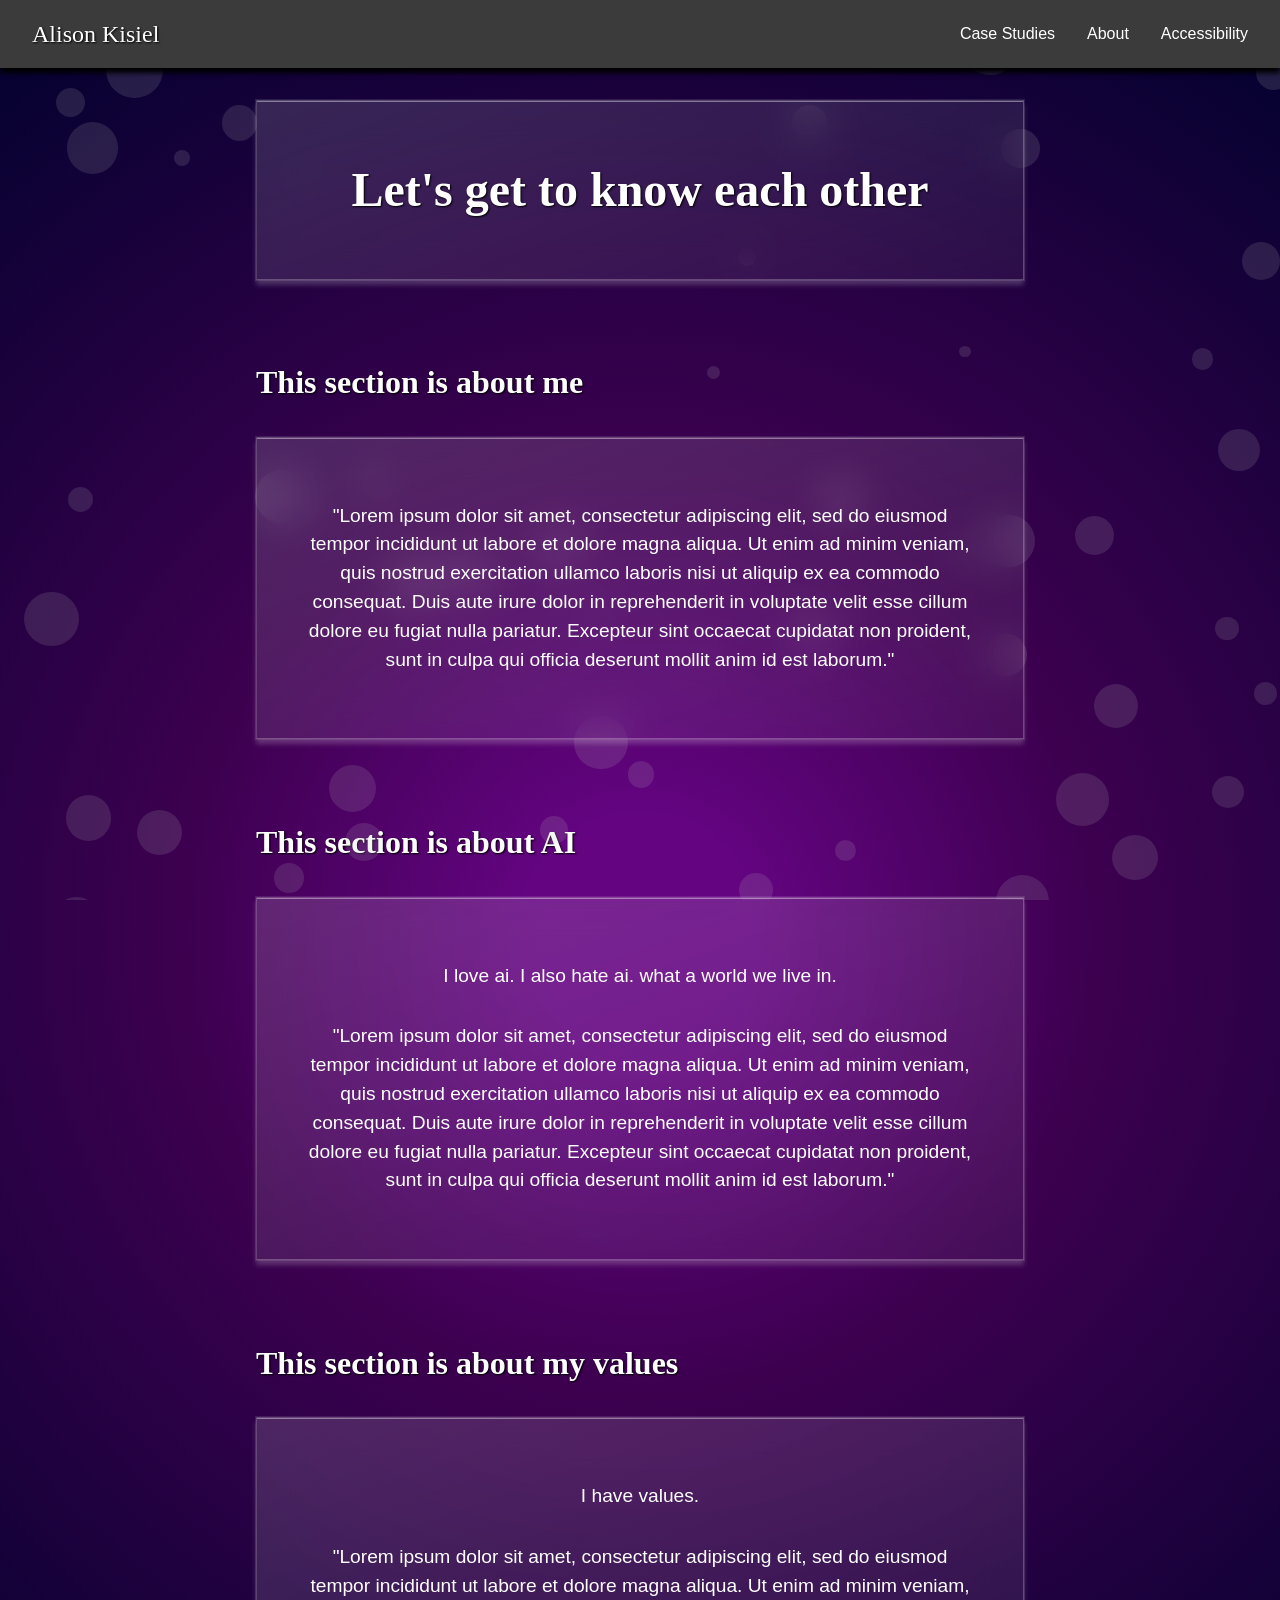
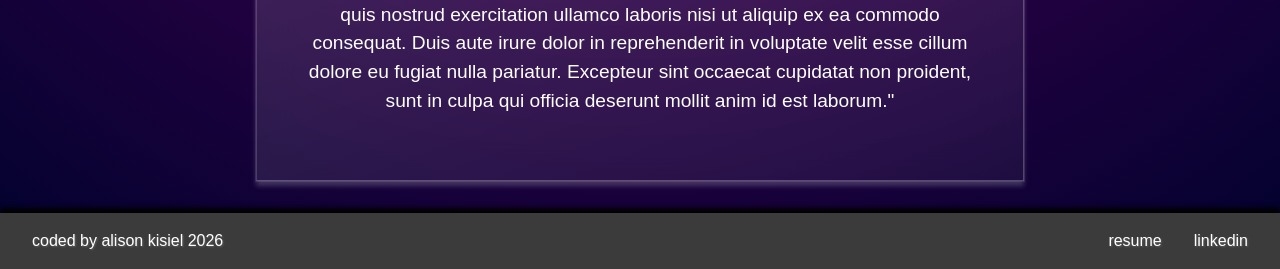
==== commit 55e8964d: "spelling changes" ====
--- a/about.html
+++ b/about.html
@@ -11,13 +11,13 @@
 </head>
 <body>
     <div id="particle-up-container" aria-hidden="true"></div>
-    <a href="#main-content" tabindex="1" id="skip-to-content">Skip to main content</a>
+    <a href="#main-content" tabindex="0" id="skip-to-content">Skip to main content</a>
     <header id="sticky-header">
             <!-- icon for top left of page -->
              <nav>
                 <div id="home-button-wrapper">
-                    <a href="index.html" id="home-button" class="style-a">Alison Kisiel: MINDing my own business</a>
-                    <button id="menu-toggle" aria-expanded="false" class="glassy-block"></button>
+                    <a href="index.html" id="home-button" class="style-a">Alison Kisiel</a>
+                    <button type="button" aria-label="Navigation menu toggle" id="menu-toggle" aria-expanded="false" class="glassy-block"></button>
                 </div>
                 <div id="menu-items">
                     <a href="case-studies.html" class="style-a">Case Studies</a>
@@ -49,7 +49,7 @@
         <section id="about-values-blurb" class="main-section" aria-labelledby="about-values-blurb-header">
             <h2 id="about-values-blurb-header">This section is about my values</h2>
             <div class="section-sans-header glassy-block">
-                <p>I have values. I think.</p>
+                <p>I have values.</p>
                 <p>"Lorem ipsum dolor sit amet, consectetur adipiscing elit, sed do eiusmod tempor incididunt ut labore et dolore magna aliqua. Ut enim ad minim veniam, quis nostrud exercitation ullamco laboris nisi ut aliquip ex ea commodo consequat. Duis aute irure dolor in reprehenderit in voluptate velit esse cillum dolore eu fugiat nulla pariatur. Excepteur sint occaecat cupidatat non proident, sunt in culpa qui officia deserunt mollit anim id est laborum."</p>                
             </div>
         </section>
--- a/css/style.css
+++ b/css/style.css
@@ -136,6 +136,7 @@
     position: absolute;
     top: -100px;
     text-align: center;
+    font-size: 2em;
     background-color: white;
     color: black; 
     padding: clamp(0.2em, 5vw, 1em);  
@@ -147,7 +148,6 @@
 #skip-to-content:focus {
     top:10px;
     left: 10px;
-
 }
 
 
@@ -191,6 +191,12 @@
     box-shadow: 0 -2px 3px var(--box-shadow-color),
     inset 1px 2px 5px 2px rgba(43, 43, 43, 0.4),
     0 0 0 1px rgba(43, 43, 43, 0.1);
+    
+    background:linear-gradient(
+    160deg,
+    rgba(23, 23, 23, 0.8) 0%, 
+    rgba(23, 23, 23, 0.4) 100%
+    );
 
     backdrop-filter: blur(0px);
 
@@ -230,6 +236,11 @@
     inset 1px 2px 5px 2px rgba(255, 255, 255, 0.4),
     0 0 0 1px rgba(255, 255, 255, 0.1);
 }
+#menu-toggle:focus-visible {
+    border: 3px dashed red;
+}
+
+
 
 nav {
     margin: 0 var(--page-margin);
@@ -413,15 +424,26 @@
 }
 
 
-/* ~~~~~~~~~~~~~~~~~~~~~~~~~~~STYLING THE ACCESSIBILITY PAGE~~~~~~~~~~~~~~~~~~~~~~~~~~~~~~~~~~ */
-
-
-
 /* ~~~~~~~~~~~~~~~~~~~~~~~~~~~STYLING THE CASE STUDIES PAGE~~~~~~~~~~~~~~~~~~~~~~~~~~~~~~~~~~ */
 #cs-case-study-card-wrapper {
     display: grid;
     gap: 2em;
 }
+
+
+/* ~~~~~~~~~~~~~~~~~~~~~~~CASE STuDY PICTURES INDIVIDUALLY */
+figure > img {
+    width: 100%;
+    border: solid 2px var(--card-border);
+
+}
+.has-figure {
+    display: grid;
+    gap: 1em;
+}
+
+
+
 .case-study-card h2 {
     font-family: 'Segoe UI', Tahoma, Geneva, Verdana, sans-serif, sans-serif;
     display: block;
@@ -432,8 +454,7 @@
 } 
 
 
-/* ~~~~~~~~~~~~~~~~~~~~~~~~~~~STYLING THE ABOUT PAGE~~~~~~~~~~~~~~~~~~~~~~~~~~~~~~~~~~ */
-
+/* ~~~~~~~~~~~~~~~~~~~~~~~~~REDUCED MOTION~~~~~~~~~~~~~~~~~~~~~~~~~~~~~~~~~~~~~ */
 
 
 
@@ -446,3 +467,4 @@
     }
 
 }
+
--- a/css/large-style.css
+++ b/css/large-style.css
@@ -1,6 +1,6 @@
 @media (min-width: 700px) {
 :root {
-    --page-margin: 2rem clamp(2rem, 25vw, 33% );
+    --page-margin: 2rem clamp(2rem, 20%, 33% );
 
 }
 
@@ -50,7 +50,7 @@
 @media (min-width: 1000px) {
     #case-study-card-wrapper {
     display: grid;
-    grid-template-columns: auto auto;
+    grid-template-columns: 50% 50%;
     gap: 3rem;
     }
 }
